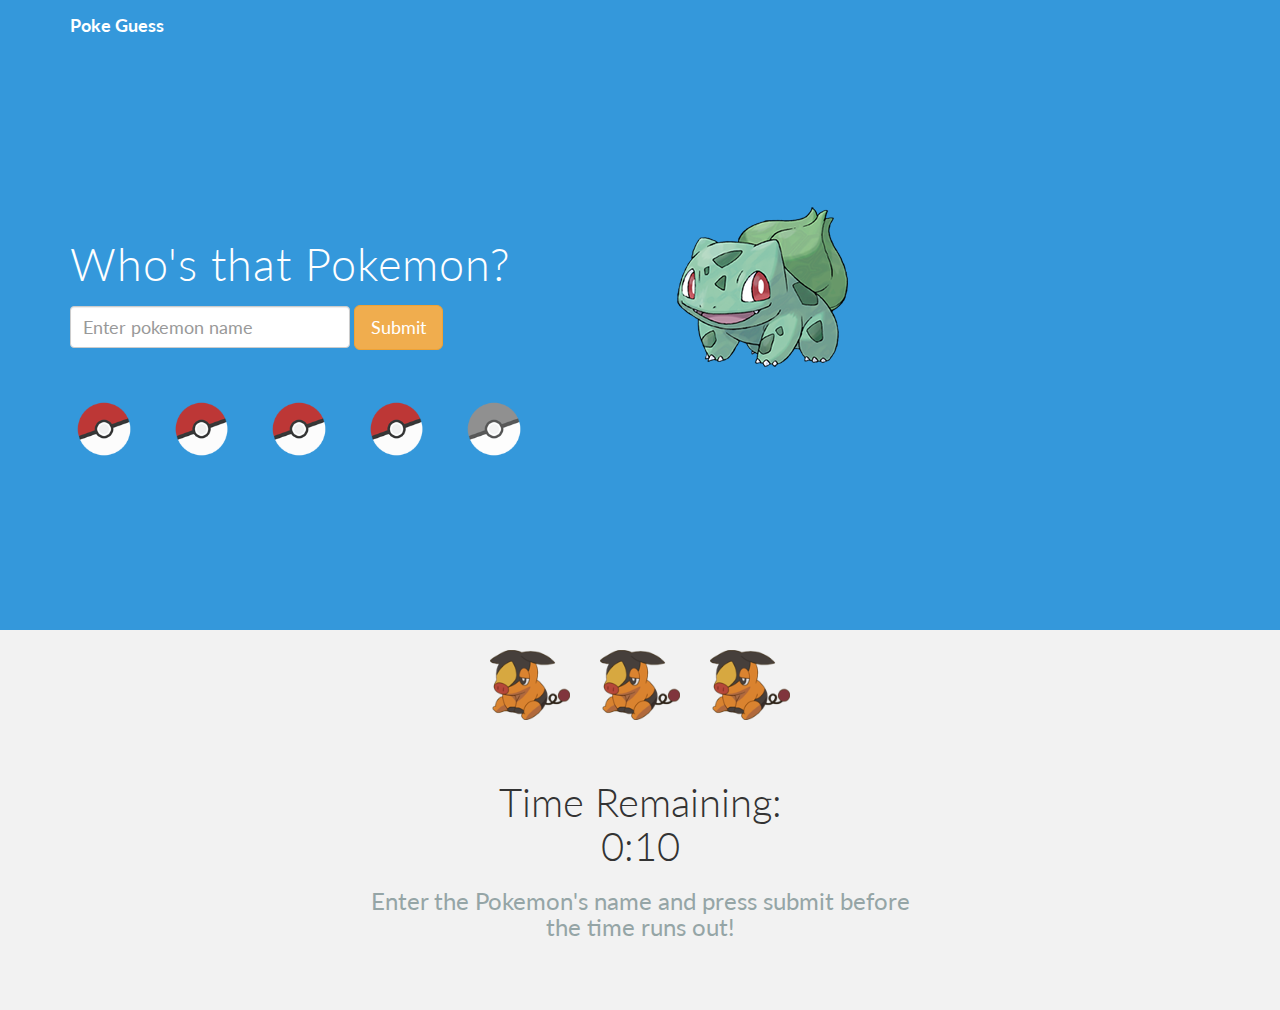
==== week03/poke-guess/index.html @ a45cf610 "Homework" ====
<!DOCTYPE html>
<html lang="en">
  <head>
    <meta charset="utf-8">
    <meta http-equiv="X-UA-Compatible" content="IE=edge">
    <meta name="viewport" content="width=device-width, initial-scale=1.0">
    <meta name="description" content="">
    <meta name="author" content="">
    <link rel="shortcut icon" href="assets/img/favicon.png">

    <title>Poke Guess</title>

    <!-- Bootstrap core CSS -->
    <link href="assets/css/bootstrap.css" rel="stylesheet">

    <!-- Custom styles for this template -->
    <link href="assets/css/main.css" rel="stylesheet">

    <!-- Fonts from Google Fonts -->
	<link href='http://fonts.googleapis.com/css?family=Lato:300,400,900' rel='stylesheet' type='text/css'>
    
    <!-- HTML5 shim and Respond.js IE8 support of HTML5 elements and media queries -->
    <!--[if lt IE 9]>
      <script src="https://oss.maxcdn.com/libs/html5shiv/3.7.0/html5shiv.js"></script>
      <script src="https://oss.maxcdn.com/libs/respond.js/1.3.0/respond.min.js"></script>
    <![endif]-->
  </head>

  <body>

    <!-- Fixed navbar -->
    <div class="navbar navbar-default navbar-fixed-top">
      <div class="container">
        <div class="navbar-header">
          <button type="button" class="navbar-toggle" data-toggle="collapse" data-target=".navbar-collapse">
            <span class="icon-bar"></span>
            <span class="icon-bar"></span>
            <span class="icon-bar"></span>
          </button>
          <a class="navbar-brand" href="#"><b>Poke Guess</b></a>
        </div>
        <div class="navbar-collapse collapse">
          <ul class="nav navbar-nav navbar-right">
          </ul>
        </div><!--/.nav-collapse -->
      </div>
    </div>

	<div id="headerwrap">
		<div class="container">
			<div class="row">
				<div class="col-lg-6">
					<h1>Who's that Pokemon?</h1>
					<form class="form-inline" role="form">
					  <div class="form-group">
					    <input type="email" class="form-control" id="exampleInputEmail1" placeholder="Enter pokemon name">
					  </div>
					  <button type="submit" class="btn btn-warning btn-lg">Submit</button>
					</form>					
				</div><!-- /col-lg-6 -->
				<div class="col-lg-6">
					<img class="img-responsive" src="assets/img/001.png" alt="">
				</div><!-- /col-lg-6 -->
				<div class="col-sm-1">
					<img class="img-responsive" src="assets/img/pokeball.png" alt="">
				</div>
				<div class="col-sm-1">
					<img class="img-responsive" src="assets/img/pokeball.png" alt="">
				</div>
				<div class="col-sm-1">
					<img class="img-responsive" src="assets/img/pokeball.png" alt="">
				</div>
				<div class="col-sm-1">
					<img class="img-responsive" src="assets/img/pokeball.png" alt="">
				</div>
				<div class="col-sm-1">
					<img class="img-responsive" src="assets/img/pokeball-grey.png" alt="">
				</div>
			</div><!-- /row -->
		</div><!-- /container -->
	</div><!-- /headerwrap -->
	
	
	<div class="container">
		<div class="lives">
			<div class="row">
				<div class="col-lg-4">
					<img class="img-responsive" src="assets/img/sad.png" alt="">
				</div>
				<div class="col-lg-4">
					<img class="img-responsive" src="assets/img/sad.png" alt="">
				</div>
				<div class="col-lg-4">
					<img class="img-responsive" src="assets/img/sad.png" alt="">
				</div>
			</div>
		</div>
		<div class="row mt centered">
			<div class="col-lg-6 col-lg-offset-3">
				<h1>Time Remaining:<br/>0:10</h1>
				<h3>Enter the Pokemon's name and press submit before the time runs out!</h3>
			</div>
		</div><!-- /row -->
		
		
	

    <!-- Bootstrap core JavaScript
    ================================================== -->
    <!-- Placed at the end of the document so the pages load faster -->
    <script src="https://code.jquery.com/jquery-1.10.2.min.js"></script>
    <script src="assets/js/bootstrap.min.js"></script>
  </body>
</html>
---- week03/poke-guess/assets/css/main.css ----
/*
 * Author: Carlos Alvarez
 * URL: http://alvarez.is
 *
 * Project Name: FLATTY - Free Bootstrap 3 Theme
 * Version: 1.0
 * URL: http://blacktie.co
 */

body {
  background-color: #f2f2f2;
    font-family: 'Lato', sans-serif;
    font-weight: 300;
    font-size: 16px;
    color: #555;

    -webkit-font-smoothing: antialiased;
    -webkit-overflow-scrolling: touch;
}

/* Titles */
h1, h2, h3, h4, h5, h6 {
    font-family: 'Lato', sans-serif;
    font-weight: 300;
    color: #333;
}

h1 {
	font-size: 40px;
}

h3 {
	color: #95a5a6;
	font-weight: 400;
}

h4 {
	color: #95a5a6;
	font-weight: 400;
	font-size: 20px;
}

/* Paragraph & Typographic */
p {
    line-height: 28px;
    margin-bottom: 25px;
    font-size: 16px;
}

.centered {
    text-align: center;
}

/* Links */
a {
    color: #3498db;
    word-wrap: break-word;

    -webkit-transition: color 0.1s ease-in, background 0.1s ease-in;
    -moz-transition: color 0.1s ease-in, background 0.1s ease-in;
    -ms-transition: color 0.1s ease-in, background 0.1s ease-in;
    -o-transition: color 0.1s ease-in, background 0.1s ease-in;
    transition: color 0.1s ease-in, background 0.1s ease-in;
}

a:hover,
a:focus {
    color: #7b7b7b;
    text-decoration: none;
    outline: 0;
}

a:before,
a:after {
    -webkit-transition: color 0.1s ease-in, background 0.1s ease-in;
    -moz-transition: color 0.1s ease-in, background 0.1s ease-in;
    -ms-transition: color 0.1s ease-in, background 0.1s ease-in;
    -o-transition: color 0.1s ease-in, background 0.1s ease-in;
    transition: color 0.1s ease-in, background 0.1s ease-in;
}

 hr {
    display: block;
    height: 1px;
    border: 0;
    border-top: 1px solid #ccc;
    margin: 1em 0;
    padding: 0;
}

.navbar-default {
	background-color: #3498db;
	border-color: transparent;
}

.navbar-default .navbar-brand {
	color: white;
}

.navbar-default .navbar-nav > li > a {
	color: white;
}

/* Helpers */

.mt {
	margin-top: 40px;
	margin-bottom: 40px;
}

.form-control {
	height: 42px;
	font-size: 18px;
	width: 280px;
}

i {
	margin: 8px;
	color: #3498db; 
}

.lives { margin: auto; max-width: 300px; padding-top:20px;}
/* HeaderWrap */
#headerwrap {
	/* background: url(../img/bg01.jpg) no-repeat center top; */
	background-color: #3498db;
	margin-top: -20px;
	padding-top:200px;
	background-attachment: relative;
	background-position: center center;
	min-height: 650px;
	width: 100%;
	
    -webkit-background-size: 100%;
    -moz-background-size: 100%;
    -o-background-size: 100%;
    background-size: 100%;

    -webkit-background-size: cover;
    -moz-background-size: cover;
    -o-background-size: cover;
    background-size: cover;
}

#headerwrap h1 {
	margin-top: 60px;
	margin-bottom: 15px;
	color: white;
	font-size: 45px;
	font-weight: 300;
	letter-spacing: 1px;
}
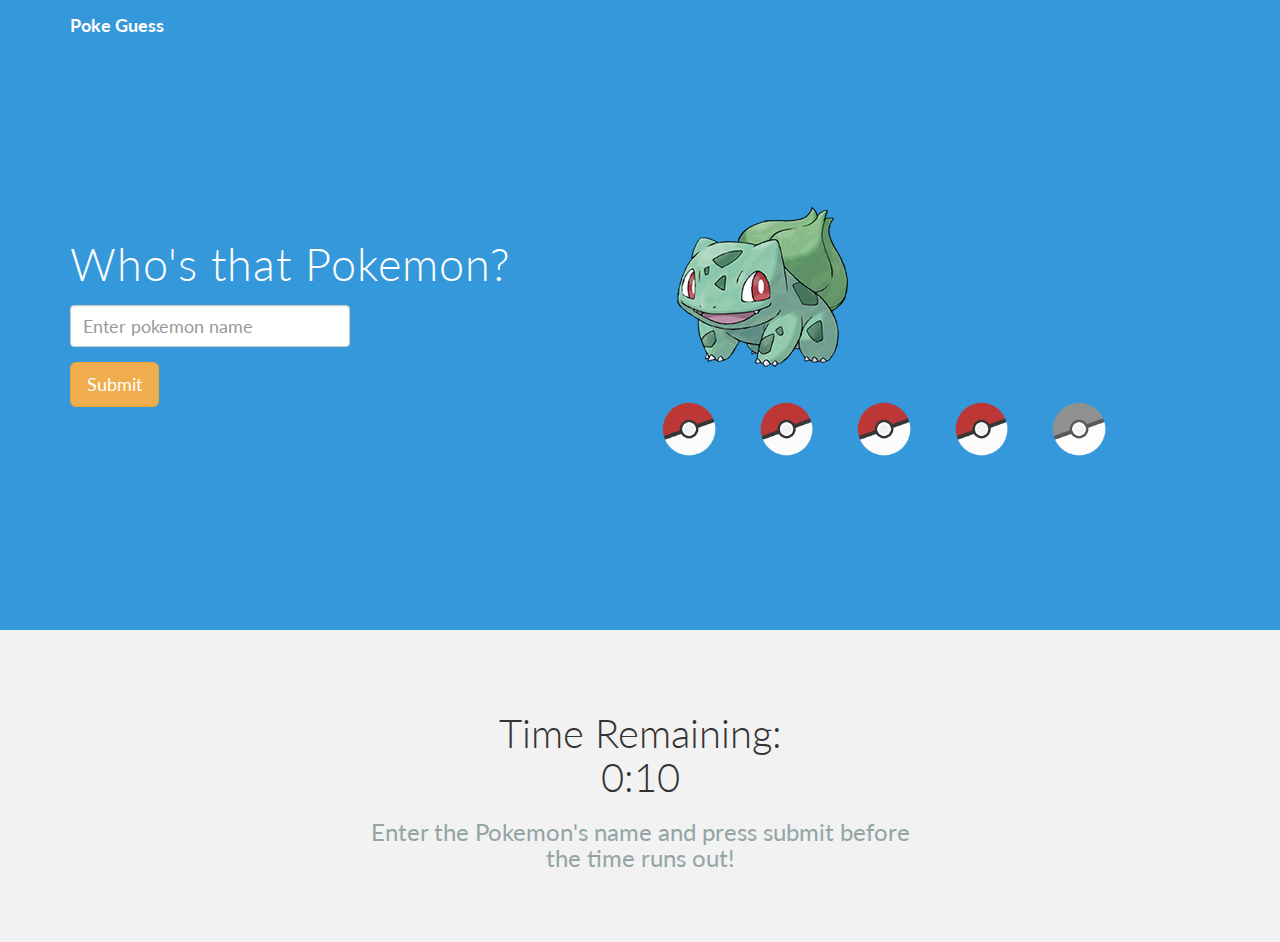
==== commit 8212ce78: "poke guess more" ====
--- a/week03/poke-guess/index.html
+++ b/week03/poke-guess/index.html
@@ -6,7 +6,7 @@
     <meta name="viewport" content="width=device-width, initial-scale=1.0">
     <meta name="description" content="">
     <meta name="author" content="">
-    <link rel="shortcut icon" href="assets/img/favicon.png">
+    <!-- <link rel="shortcut icon" href="assets/img/favicon.png"> -->
 
     <title>Poke Guess</title>
 
@@ -51,30 +51,30 @@
 			<div class="row">
 				<div class="col-lg-6">
 					<h1>Who's that Pokemon?</h1>
-					<form class="form-inline" role="form">
+					 <!-- <form class="form-inline" role="form"> -->
 					  <div class="form-group">
-					    <input type="email" class="form-control" id="exampleInputEmail1" placeholder="Enter pokemon name">
+					    <input type="email" class="form-control" id="user-guess" placeholder="Enter pokemon name">
 					  </div>
-					  <button type="submit" class="btn btn-warning btn-lg">Submit</button>
-					</form>					
+					  <button type="submit" id="submit-guess" class="btn btn-warning btn-lg">Submit</button>
+					<!-- </form>					 -->
 				</div><!-- /col-lg-6 -->
 				<div class="col-lg-6">
-					<img class="img-responsive" src="assets/img/001.png" alt="">
+					<img class="img-responsive" id="pokemon-img" src="assets/img/001.png" alt="">
 				</div><!-- /col-lg-6 -->
 				<div class="col-sm-1">
-					<img class="img-responsive" src="assets/img/pokeball.png" alt="">
+					<img class="img-responsive" id="ball1" src="assets/img/pokeball.png" alt="">
 				</div>
 				<div class="col-sm-1">
-					<img class="img-responsive" src="assets/img/pokeball.png" alt="">
+					<img class="img-responsive" id="ball2" src="assets/img/pokeball.png" alt="">
 				</div>
 				<div class="col-sm-1">
-					<img class="img-responsive" src="assets/img/pokeball.png" alt="">
+					<img class="img-responsive" id="ball3" src="assets/img/pokeball.png" alt="">
 				</div>
 				<div class="col-sm-1">
-					<img class="img-responsive" src="assets/img/pokeball.png" alt="">
+					<img class="img-responsive" id="ball4" src="assets/img/pokeball.png" alt="">
 				</div>
 				<div class="col-sm-1">
-					<img class="img-responsive" src="assets/img/pokeball-grey.png" alt="">
+					<img class="img-responsive" id="ball5" src="assets/img/pokeball-grey.png" alt="">
 				</div>
 			</div><!-- /row -->
 		</div><!-- /container -->
@@ -85,19 +85,19 @@
 		<div class="lives">
 			<div class="row">
 				<div class="col-lg-4">
-					<img class="img-responsive" src="assets/img/sad.png" alt="">
+					<img class="img-responsive" id="sad1" src="assets/img/sad.png" alt="">
 				</div>
 				<div class="col-lg-4">
-					<img class="img-responsive" src="assets/img/sad.png" alt="">
+					<img class="img-responsive" id="sad2" src="assets/img/sad.png" alt="">
 				</div>
 				<div class="col-lg-4">
-					<img class="img-responsive" src="assets/img/sad.png" alt="">
+					<img class="img-responsive" id="sad3" src="assets/img/sad.png" alt="">
 				</div>
 			</div>
 		</div>
 		<div class="row mt centered">
 			<div class="col-lg-6 col-lg-offset-3">
-				<h1>Time Remaining:<br/>0:10</h1>
+				<h1>Time Remaining:<br/><span id="timer">0:10</span></h1>
 				<h3>Enter the Pokemon's name and press submit before the time runs out!</h3>
 			</div>
 		</div><!-- /row -->
@@ -110,5 +110,6 @@
     <!-- Placed at the end of the document so the pages load faster -->
     <script src="https://code.jquery.com/jquery-1.10.2.min.js"></script>
     <script src="assets/js/bootstrap.min.js"></script>
+    <script src="assets/js/script.js"></script>
   </body>
 </html>
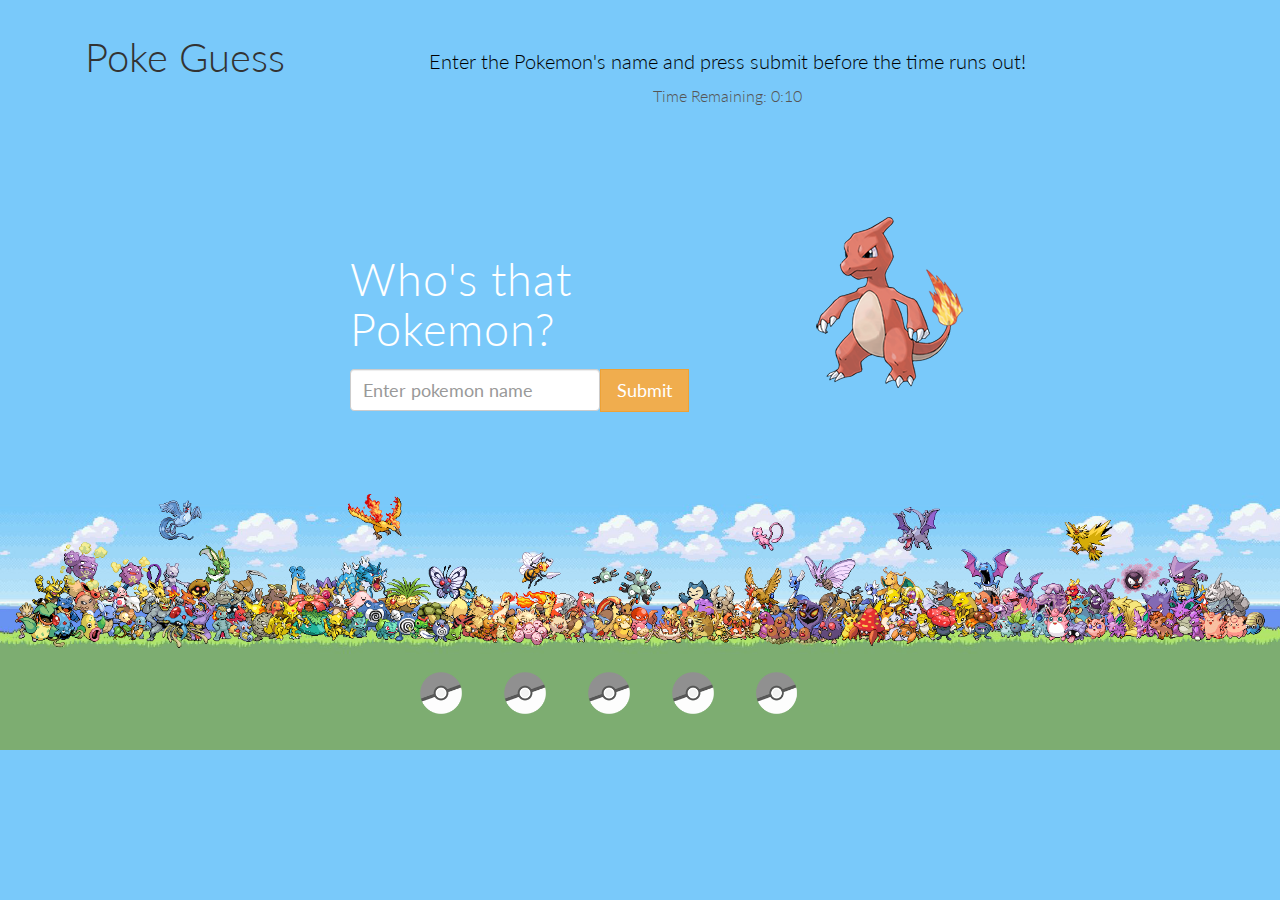
==== commit 8b846121: "catching up on poke guess" ====
--- a/week03/poke-guess/index.html
+++ b/week03/poke-guess/index.html
@@ -29,76 +29,67 @@
   <body>
 
     <!-- Fixed navbar -->
-    <div class="navbar navbar-default navbar-fixed-top">
       <div class="container">
-        <div class="navbar-header">
           <button type="button" class="navbar-toggle" data-toggle="collapse" data-target=".navbar-collapse">
             <span class="icon-bar"></span>
             <span class="icon-bar"></span>
             <span class="icon-bar"></span>
           </button>
-          <a class="navbar-brand" href="#"><b>Poke Guess</b></a>
+          <a class="navbar-brand" href="#"><h1>Poke Guess</h1></a>
+
+		<div class="mt centered">
+			<div class="col-md-9">
+				<h4>Enter the Pokemon's name and press submit before the time runs out!</h4>
+				<p>Time Remaining: 0:<span id="timer2">10</span></p>
+			</div>
+		</div><!-- /row -->
         </div>
-        <div class="navbar-collapse collapse">
-          <ul class="nav navbar-nav navbar-right">
-          </ul>
-        </div><!--/.nav-collapse -->
-      </div>
-    </div>
 
 	<div id="headerwrap">
-		<div class="container">
-			<div class="row">
-				<div class="col-lg-6">
+		<div class="col-md-10 col-lg-offset-3">
+				<div class="col-lg-5 col-md-5 col-sm-5">
 					<h1>Who's that Pokemon?</h1>
 					 <!-- <form class="form-inline" role="form"> -->
-					  <div class="form-group">
-					    <input type="email" class="form-control" id="user-guess" placeholder="Enter pokemon name">
+					  <div class="form-group form-inline">
+					    <input type="text" class="float form-control" id="user-guess" placeholder="Enter pokemon name">
 					  </div>
-					  <button type="submit" id="submit-guess" class="btn btn-warning btn-lg">Submit</button>
+					  <button type="submit" id="submit-guess" class="btn btn-warning btn-lg float">Submit</button>
 					<!-- </form>					 -->
 				</div><!-- /col-lg-6 -->
-				<div class="col-lg-6">
+				<div class="col-lg-6 col-md-6 col-sm-6">
 					<img class="img-responsive" id="pokemon-img" src="assets/img/001.png" alt="">
 				</div><!-- /col-lg-6 -->
-				<div class="col-sm-1">
-					<img class="img-responsive" id="ball1" src="assets/img/pokeball.png" alt="">
-				</div>
-				<div class="col-sm-1">
-					<img class="img-responsive" id="ball2" src="assets/img/pokeball.png" alt="">
-				</div>
-				<div class="col-sm-1">
-					<img class="img-responsive" id="ball3" src="assets/img/pokeball.png" alt="">
-				</div>
-				<div class="col-sm-1">
-					<img class="img-responsive" id="ball4" src="assets/img/pokeball.png" alt="">
-				</div>
-				<div class="col-sm-1">
-					<img class="img-responsive" id="ball5" src="assets/img/pokeball-grey.png" alt="">
-				</div>
-			</div><!-- /row -->
+			</div>
 		</div><!-- /container -->
-	</div><!-- /headerwrap -->
-	
-	
-	<div class="container">
-		<div class="lives">
-			<div class="row">
-				<div class="col-lg-4">
-					<img class="img-responsive" id="sad1" src="assets/img/sad.png" alt="">
-				</div>
-				<div class="col-lg-4">
-					<img class="img-responsive" id="sad2" src="assets/img/sad.png" alt="">
-				</div>
-				<div class="col-lg-4">
-					<img class="img-responsive" id="sad3" src="assets/img/sad.png" alt="">
-				</div>
+
+		<div class="col-md-6">
+			<div class="col-lg-2 col-sm-2">
+				<img class="img-responsive" id="sad1" src="assets/img/sad.png" alt="">
+			</div>
+			<div class="col-lg-2 col-sm-2">
+				<img class="img-responsive" id="sad2" src="assets/img/sad.png" alt="">
+			</div>
+			<div class="col-lg-2 col-sm-2">
+				<img class="img-responsive" id="sad3" src="assets/img/sad.png" alt="">
 			</div>
 		</div>
-		<div class="row mt centered">
-			<div class="col-lg-6 col-lg-offset-3">
-				<h1>Time Remaining:<br/><span id="timer">0:10</span></h1>
-				<h3>Enter the Pokemon's name and press submit before the time runs out!</h3>
+	</div><!-- /headerwrap -->
+
+		<div class="row col-md-5 col-sm-12 col-offset-2 padding-bottom30 margin-auto">
+			<div class="col-sm-2">
+				<img class="img-responsive" id="ball1" src="assets/img/pokeball-grey.png" alt="">
+			</div>
+			<div class="col-sm-2">
+				<img class="img-responsive" id="ball2" src="assets/img/pokeball-grey.png" alt="">
+			</div>
+			<div class="col-sm-2">
+				<img class="img-responsive" id="ball3" src="assets/img/pokeball-grey.png" alt="">
+			</div>
+			<div class="col-sm-2">
+				<img class="img-responsive" id="ball4" src="assets/img/pokeball-grey.png" alt="">
+			</div>
+			<div class="col-sm-2">
+				<img class="img-responsive" id="ball5" src="assets/img/pokeball-grey.png" alt="">
 			</div>
 		</div><!-- /row -->
 		
--- a/week03/poke-guess/assets/css/main.css
+++ b/week03/poke-guess/assets/css/main.css
@@ -8,15 +8,18 @@
  */
 
 body {
-  background-color: #f2f2f2;
     font-family: 'Lato', sans-serif;
     font-weight: 300;
     font-size: 16px;
     color: #555;
+    background-color: #3498db;
+    background-image: url('../img/background.png');
+    background-position: bottom center;
+    background-size: 100%;
 
     -webkit-font-smoothing: antialiased;
     -webkit-overflow-scrolling: touch;
-}
+    }
 
 /* Titles */
 h1, h2, h3, h4, h5, h6 {
@@ -29,14 +32,18 @@
 	font-size: 40px;
 }
 
+h2 {
+    font-weight:400;
+}
+
 h3 {
-	color: #95a5a6;
-	font-weight: 400;
+	color: #000;
+	font-weight: 300;
 }
 
 h4 {
-	color: #95a5a6;
-	font-weight: 400;
+	color: #000;
+	font-weight: 300;
 	font-size: 20px;
 }
 
@@ -49,6 +56,10 @@
 
 .centered {
     text-align: center;
+}
+
+.white-bkgd {
+    background: rgba(255,255,255,.85);
 }
 
 /* Links */
@@ -88,6 +99,18 @@
     padding: 0;
 }
 
+.padding-bottom30 {
+    padding-bottom:30px;
+}
+
+.float {
+    float:left;
+}
+
+.margin-auto {
+    margin-left:30%;
+}
+
 .navbar-default {
 	background-color: #3498db;
 	border-color: transparent;
@@ -111,7 +134,7 @@
 .form-control {
 	height: 42px;
 	font-size: 18px;
-	width: 280px;
+	width: 250px;
 }
 
 i {
@@ -123,12 +146,11 @@
 /* HeaderWrap */
 #headerwrap {
 	/* background: url(../img/bg01.jpg) no-repeat center top; */
-	background-color: #3498db;
 	margin-top: -20px;
-	padding-top:200px;
+	padding-top:80px;
 	background-attachment: relative;
 	background-position: center center;
-	min-height: 650px;
+	min-height: 550px;
 	width: 100%;
 	
     -webkit-background-size: 100%;
@@ -149,4 +171,9 @@
 	font-size: 45px;
 	font-weight: 300;
 	letter-spacing: 1px;
+}
+
+.btn-lg {
+    line-height:1.15;
+    border-radius:0;
 }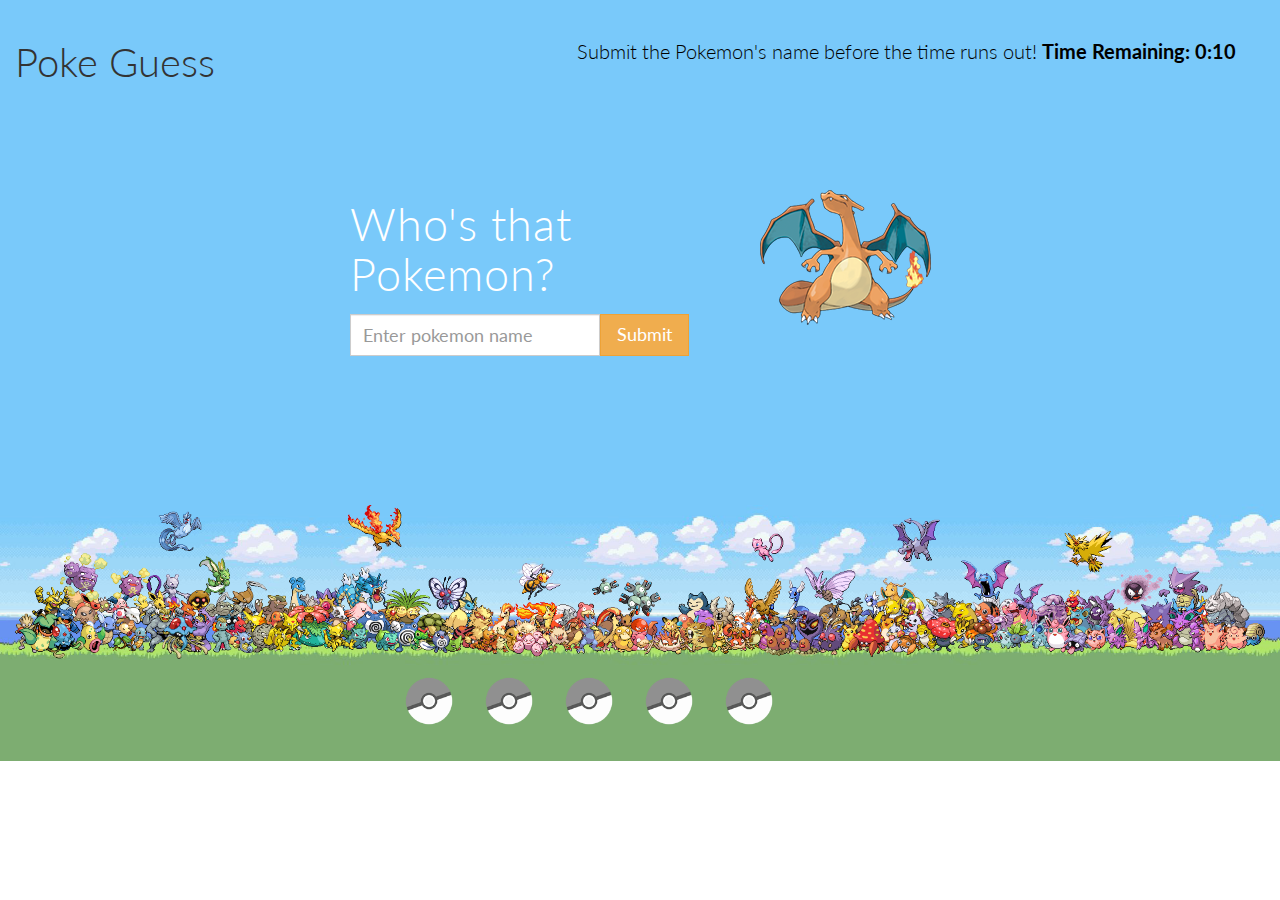
==== commit ec8e2958: "week 3 poke-guess" ====
--- a/week03/poke-guess/index.html
+++ b/week03/poke-guess/index.html
@@ -29,25 +29,18 @@
   <body>
 
     <!-- Fixed navbar -->
-      <div class="container">
-          <button type="button" class="navbar-toggle" data-toggle="collapse" data-target=".navbar-collapse">
-            <span class="icon-bar"></span>
-            <span class="icon-bar"></span>
-            <span class="icon-bar"></span>
-          </button>
-          <a class="navbar-brand" href="#"><h1>Poke Guess</h1></a>
-
-		<div class="mt centered">
-			<div class="col-md-9">
-				<h4>Enter the Pokemon's name and press submit before the time runs out!</h4>
-				<p>Time Remaining: 0:<span id="timer2">10</span></p>
+    <div class="mt">
+        <a class="col-md-3 col-sm-3" href="#"><h1>Poke Guess</h1></a>
+		<div class="centered">
+			<div class="col-md-7 col-sm-9 padding-top10 col-md-offset-2">
+				<h4>Submit the Pokemon's name before the time runs out!  <b>Time Remaining: 0:<span id="timer2">10</b></span></h4>
 			</div>
 		</div><!-- /row -->
-        </div>
+    </div>
 
 	<div id="headerwrap">
-		<div class="col-md-10 col-lg-offset-3">
-				<div class="col-lg-5 col-md-5 col-sm-5">
+		<div class="col-md-9 col-sm-11 col-lg-offset-3 col-md-offset-2 col-sm-offset-1">
+				<div class="col-lg-5 col-md-6 col-sm-7">
 					<h1>Who's that Pokemon?</h1>
 					 <!-- <form class="form-inline" role="form"> -->
 					  <div class="form-group form-inline">
@@ -56,7 +49,7 @@
 					  <button type="submit" id="submit-guess" class="btn btn-warning btn-lg float">Submit</button>
 					<!-- </form>					 -->
 				</div><!-- /col-lg-6 -->
-				<div class="col-lg-6 col-md-6 col-sm-6">
+				<div class="col-lg-4 col-md-4 col-sm-4 padding-top10">
 					<img class="img-responsive" id="pokemon-img" src="assets/img/001.png" alt="">
 				</div><!-- /col-lg-6 -->
 			</div>
@@ -75,20 +68,20 @@
 		</div>
 	</div><!-- /headerwrap -->
 
-		<div class="row col-md-5 col-sm-12 col-offset-2 padding-bottom30 margin-auto">
-			<div class="col-sm-2">
+		<div class="row col-lg-7 col-md-7 col-sm-12 col-md-offset-3 padding-bottom30 margin-auto">
+			<div class="ball">
 				<img class="img-responsive" id="ball1" src="assets/img/pokeball-grey.png" alt="">
 			</div>
-			<div class="col-sm-2">
+			<div class="ball">
 				<img class="img-responsive" id="ball2" src="assets/img/pokeball-grey.png" alt="">
 			</div>
-			<div class="col-sm-2">
+			<div class="ball">
 				<img class="img-responsive" id="ball3" src="assets/img/pokeball-grey.png" alt="">
 			</div>
-			<div class="col-sm-2">
+			<div class="ball">
 				<img class="img-responsive" id="ball4" src="assets/img/pokeball-grey.png" alt="">
 			</div>
-			<div class="col-sm-2">
+			<div class="ball">
 				<img class="img-responsive" id="ball5" src="assets/img/pokeball-grey.png" alt="">
 			</div>
 		</div><!-- /row -->
--- a/week03/poke-guess/assets/css/main.css
+++ b/week03/poke-guess/assets/css/main.css
@@ -12,10 +12,10 @@
     font-weight: 300;
     font-size: 16px;
     color: #555;
-    background-color: #3498db;
     background-image: url('../img/background.png');
     background-position: bottom center;
     background-size: 100%;
+    background-repeat:no-repeat;
 
     -webkit-font-smoothing: antialiased;
     -webkit-overflow-scrolling: touch;
@@ -103,6 +103,10 @@
     padding-bottom:30px;
 }
 
+.padding-top10 {
+    padding-top:10px;
+}
+
 .float {
     float:left;
 }
@@ -112,7 +116,7 @@
 }
 
 .navbar-default {
-	background-color: #3498db;
+	background-color: transparet;
 	border-color: transparent;
 }
 
@@ -135,6 +139,7 @@
 	height: 42px;
 	font-size: 18px;
 	width: 250px;
+    border-radius:0;
 }
 
 i {
@@ -143,14 +148,20 @@
 }
 
 .lives { margin: auto; max-width: 300px; padding-top:20px;}
+
+.ball {
+    width:80px;
+    float:left;
+    padding-right:20px;
+}
 /* HeaderWrap */
 #headerwrap {
 	/* background: url(../img/bg01.jpg) no-repeat center top; */
 	margin-top: -20px;
-	padding-top:80px;
+	padding-top:120px;
 	background-attachment: relative;
 	background-position: center center;
-	min-height: 550px;
+	min-height: 650px;
 	width: 100%;
 	
     -webkit-background-size: 100%;
@@ -174,6 +185,6 @@
 }
 
 .btn-lg {
-    line-height:1.15;
+    line-height:1.1;
     border-radius:0;
 }